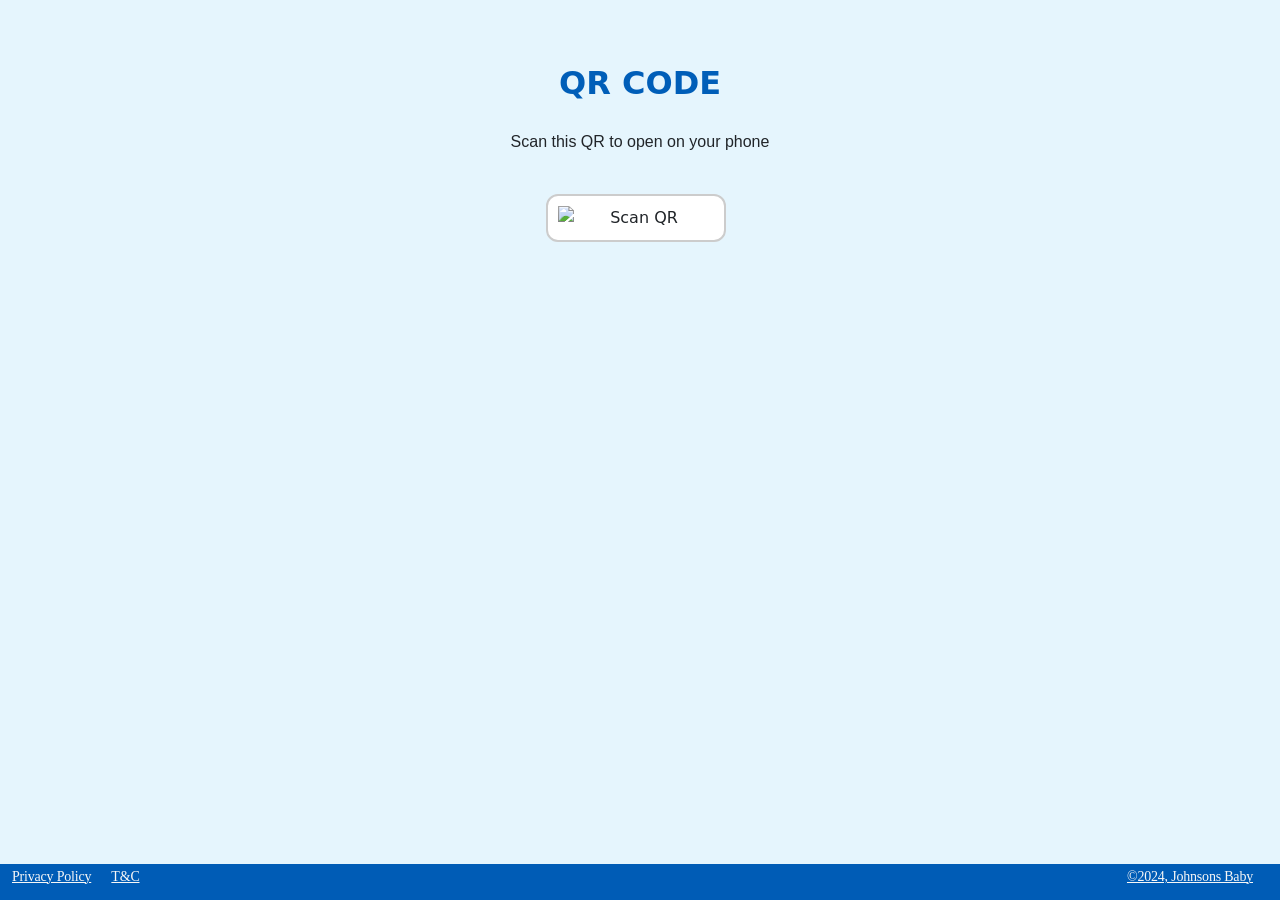
==== index.html @ 338d52ff "Initial commit" ====
<!DOCTYPE html>
<html lang="en">

<head>
    <meta charset="UTF-8">
    <meta name="viewport"
        content="width=device-width, initial-scale=1.0, minimum-scale=1.0, maximum-scale=1.0, user-scalable=no, viewport-fit=cover">
    <title>My Lulla By</title>

    <link href="https://cdn.jsdelivr.net/npm/bootstrap@5.3.8/dist/css/bootstrap.min.css" rel="stylesheet"
        integrity="sha384-sRIl4kxILFvY47J16cr9ZwB07vP4J8+LH7qKQnuqkuIAvNWLzeN8tE5YBujZqJLB" crossorigin="anonymous">
    <link rel="stylesheet" href="https://cdnjs.cloudflare.com/ajax/libs/font-awesome/7.0.1/css/all.min.css"
        integrity="sha512-2SwdPD6INVrV/lHTZbO2nodKhrnDdJK9/kg2XD1r9uGqPo1cUbujc+IYdlYdEErWNu69gVcYgdxlmVmzTWnetw=="
        crossorigin="anonymous" referrerpolicy="no-referrer" />
    <link rel="stylesheet" href="style.css">
    <link rel="stylesheet" href="media.css">
</head>

<body>

    <section class="qr common-section">
        <!-- QR code section (only visible on desktop) -->



        <div class="terms-container">
            <h2 class="qr-h2">QR CODE</h2>

            <div class="qr-section">
                <h3>Scan this QR to open on your phone</h3>
                <div class="qr-img">
                    <img src="https://api.qrserver.com/v1/create-qr-code/?size=180x180&data=https://ritikyadav7830.github.io/my-lullaby/"
                        alt="Scan QR" id="qrCode">
                </div>
            </div>

        </div>


    </section>

    <section class="home-Page common-section ">
        <div class="main-container" id="content">

            <div class="image-container">
                <div class="cloud-image1">
                    <img src="assists/svg/Vector.svg" alt="">
                </div>
                <div class="cloud-image2">
                    <img src="assists/svg/Vector.svg">
                </div>
                <div class="cloud-image3">
                    <img src="assists/svg/Vector.svg">
                </div>
                <div class="Isolation-img">
                    <img src="assists/images/Isolation_Mode.png" alt="">
                </div>

                <div class="logo-bx">
                    <img src="./assists/images/image9.png" alt="">
                </div>


                <div class="text-bx">
                    <p class="ai-text">Create your little one's very own lullaby!
                        <br>Sung With Love, <img src="https://mylullaby.ai/assets/images/ai.png" alt="">
                    </p>


                    <button class="start-btn" id="startBtn">
                        Start
                        <i class="fa-solid fa-arrow-right"></i>
                    </button>
                </div>
    </section>

    <section class="SignIn-Page  common-section d-none">
        <div class="color">
            <div class="signIn-container">

                <div class="Logo-container">
                    <button class="SignIn-arrow" id="left-arrow"><i class="fa-solid fa-arrow-left"></i></button>
                    <div class="logo">
                        <img src="assists/images/image8.png" alt="">
                    </div>
                    <span></span>
                </div>

                <div class="signIn-info">
                    <p>Tell Us About You</p>
                </div>





                <div class="form">
                    <form id="formDetails">
                        <div class="form-group">
                            <label for="name">Your Name <sup style="color: red;">*</sup></label>
                            <input type="text" id="name">
                        </div>
                        <div class="form-group">
                            <label for="mobile">Mobile Number <sup style="color: red;">*</sup></label>
                            <input type="number" id="mobile">
                            <div class="hidden-div">
                                <p>enter a valid 10 digit number</p>
                            </div>
                        </div>
                        <div class="condition">
                            <input type="checkbox" id="agree">
                            <label for="agree">
                                I agree to <span>terms & conditions</span>
                            </label>
                        </div>

                        <div class="hidden-div2">
                            <p>All values are necessary!</p>
                        </div>

                        <button type="submit" class="start-button" id="startBtn">
                            Start
                            <i class="fa-solid fa-arrow-right"></i>
                        </button>
                    </form>
                </div>


                <div class="hearts">
                    <img src="assists/images/Hearts.png" alt="">
                </div>

            </div>


        </div>
    </section>


    <section class="select-baby-section common-section d-none">
        <div class="color">
            <div class="signIn-container">

                <div class="Logo-container">
                    <button class="baby-Arrow" id="left-arrow"><i class="fa-solid fa-arrow-left"></i></button>
                    <div class="logo">
                        <img src="assists/images/image8.png" alt="">
                    </div>
                    <div></div>
                </div>

                <div class="baby-info">
                    <p>Introduce us to your little one</p>
                </div>


                <div class="form">
                    <form id="BabyformDetails">
                        <div class="form-group">
                            <label for="BabyName">Name of the Baby <sup style="color: red;">*</sup></label>

                            <div class="input-wrapper">
                                <input type="text" id="BabyName" maxlength="8">
                                <span id="charCount" class="char-count">0 / 8</span>
                                <div>
                                    <p class="Hidden-Baby-Name">Please enter your baby's name.</p>
                                </div>
                            </div>

                            <div class="hidden-baby-div">
                                <p>use baby’s nickname incase name exceeds character limit</p>
                            </div>
                        </div>



                        <div>
                            <p>Choose a teddy</p>
                            <div class="teddy-grid">

                                <div class="teddy-item">
                                    <img id="Teddy1" src="./assists/images/teddy1.png" alt="">
                                    <div class="blue-Arrow ">
                                        <img src="assists/images/blue.png" alt="">
                                    </div>
                                </div>
                                <div class="teddy-item">
                                    <img id="Teddy2" src="./assists/images/teddy2.png" alt="">
                                    <div class="pink-Arrow">
                                        <img src="assists/images/pink.png" alt="">
                                    </div>
                                </div>
                            </div>




                        </div>
                        <div class="baby-name">
                            <p>Please enter your baby\'s name.</p>
                        </div>
                        <div class="Teddy-selection-validation">
                            <p>Please select a teddy before continuing.</p>
                        </div>

                        <button type="submit" class="start-button">
                            Start
                            <i class="fa-solid fa-arrow-right"></i>
                        </button>
                    </form>
                </div>


                <div class="hearts">
                    <img src="assists/images/Hearts.png" alt="">
                </div>

            </div>


        </div>
    </section>


    <section class="Pick-a-lulls-by common-section d-none">
        <div class="color">
            <div class="choice-container">

                <div class="Logo-container">
                    <button class="choice-Arrow" id="left-arrow"><i class="fa-solid fa-arrow-left"></i></button>
                    <div class="logo">
                        <img src="assists/images/image8.png" alt="">
                    </div>
                    <div></div>
                </div>

                <div class="choice-info">
                    <p>Pick A Lullaby That Your Baby Will Love</p>
                </div>


                <form action="#" id="choice-form">
                    <div class="choice-grid">

                        <div class="choice-item">
                            <img id="choice1" src="./assists/images/choice1.png" alt="">
                            <div class="Pink-Arrow">
                                <img src="assists/images/pink.png" alt="">
                            </div>
                        </div>
                        <div class="choice-item">
                            <img id="choice2" src="./assists/images/choice2.png" alt="">
                            <div class="skyBlue-Arrow">
                                <img src="assists/images/skyblue.png" alt="">
                            </div>
                        </div>
                        <div class="choice-item">
                            <img id="choice3" src="./assists/images/choice3.png" alt="">
                            <div class="Blue-Arrow">
                                <img src="assists/images/blue.png" alt="">
                            </div>
                        </div>
                        <div class="choice-item">
                            <img id="choice4" src="./assists/images/choice4.png" alt="">
                            <div class="yellow-Arrow">
                                <img src="assists/images/yellow.png" alt="">
                            </div>
                        </div>
                    </div>



                    <div class="choice-box">
                        <p>Please select any box before continuing.</p>
                    </div>


                    <button type="submit" class="start-button" id="choice-btn">
                        Start
                        <i class="fa-solid fa-arrow-right"></i>
                    </button>
                </form>


            </div>

        </div>


        <div class="choice-hearts">
            <img src="assists/images/Hearts.png" alt="">
        </div>

    </section>


    <section class="Privacy-Policy common-section d-none">

        <div class="privacy-container">
            <button class="Privacy-arrow" id="left-arrow"><i class="fa-solid fa-arrow-left"></i></button>
            <h2>Privacy Policy</h2>

            <div class="pera1">
                <h3>Last updated: June 2019</h3>
                <p>JNTL Consumer Health (India) Private Limited cares about your privacy and wants you to be familiar
                    with how we collect, use, and disclose information. This Privacy Policy describes our practices in
                    connection with information that we or our service providers collect through the website or
                    application (hereinafter the “Service”) operated and controlled by us from which you are accessing
                    this Privacy Policy. By providing personal information to us or by using the Service, you
                    acknowledge that you have read and understand this Privacy Policy.</p>
            </div>


            <div class="pera2">
                <h3>INFORMATION COLLECTION</h3>
                <p>We may ask you to submit personal information in order for you to benefit from certain features (such
                    as newsletter subscriptions, tips/pointers, or order processing) or to participate in a particular
                    activity (such as sweepstakes or other promotions).  You will be informed what information is
                    required and what information is optional.
                </p>

                <p>
                    We may combine the information you submit with other information we have collected from you, whether
                    on or offline, including, for example, your purchase history.  We may also combine it with
                    information we receive about you from other sources, such as other JNTL Consumer Health (India)
                    Private Limited associates, publicly available information sources (including information from your
                    publicly available social media profiles), and other third-party information providers.
                </p>

                <p>
                    If you submit any personal information relating to another individual to us, you represent that you
                    have the authority to do so and to permit us to use the information in accordance with this Privacy
                    Policy.</p>
            </div>

        </div>

    </section>


    <section class="Terms-Conditions common-section d-none">
        <div class="terms-container">
            <button class="Terms-arrow" id="left-arrow"><i class="fa-solid fa-arrow-left"></i></button>
            <h2>Terms & Conditions</h2>

            <div class="pera">
                <ol type="1">
                    <li>The contest is valid for 3 months between 1st Sept 2017 – 30th Nov 2017 </li>

                    <li> Only 1 entry allowed per consumer for the contest (via a unique mobile #)</li>
                    <li> Only complete entries with appropriate slogan (no gibberish) & picture (kid with shampoo pack)
                        uploaded
                        will be considered as valid entries. </li>
                    <li> 50 consumers win a ‘Disney Frozen bath towel’ on daily basis for the contest period.

                    </li>
                    <li> 3 lucky winners win a chance to experience the magic of Disney Frozen in Hong Kong**.</li>
                    <ol type="a" class="ol">
                        <li> Date options for travel: 26th – 28th Jan or 9th – 11th Feb 2018 </li>
                        <li>
                            The trip to include the following for 1 kid (3-11 years) & 2 accompanying parents/
                            guardians:
                            Air
                            tickets – to & fro from Hong Kong, Taxi – to & fro all through the 3 days, 2 Nights stay at
                            Hotel,
                            meals (at Hotel) / meal vouchers (in Disneyland), Standard 1-day Disneyland park tickets**
                        </li>
                    </ol>
                    </li>
                    <li>The winners will be chosen for both above in the following procedure:
                        <ol type="1" class="ol2">
                            <li>Appropriate slogans/ pictures to be filtered for (blanks/ inappropriate slogans to be
                                filtered)
                            </li>
                            <li> All appropriate slogans to be chronologically arranged </li>
                            <li> Random selection from appropriate slogans via random.org number generator</li>
                        </ol>
                    </li>
                    <li>The contest applies to all within the geographical jurisdiction of India only. The offer is open
                        to
                        residents of India, except employees of JNTL Consumer Health (India) Private Limited
                        (“Organiser”),
                        its
                        agents and distributors and their immediate families.</li>
                    <li>The decision of the Organizer will be final and binding and no claim of whatsoever nature will
                        be
                        entertained </li>
                    <li> Participants shall be informed of further steps if any, to be complied before receipt of
                        prize. 
                    </li>
                </ol>
            </div>

        </div>



    </section>


    <section class="Complete common-section d-none">
        <div class="complete-container">
            <div class="logo-container">
                <div class="complete-logo">
                    <img src="assists/images/complete.png" alt="">
                </div>

                <div class="logo">
                    <img src="assists/images/image9.png" alt="">
                </div>
                <div class="completeHearts">
                    <img src="assists/images/completeHearts.png" alt="">
                </div>
            </div>

            <div class="video">
                <div class="video-container">
                    <img src="assists/images/twinkleThumbnail.jpg" alt="" class="thumbnail">
                    <div class="play-img">
                        <div class="start-img">
                        <img src="assists/images/start.png" alt="">
                        </div>
                    </div>
                    <video class="main-video" controls style="display: none;">
                        <source src="assists/video/video1.mp4" type="video/mp4">
                        Your browser does not support the video tag.
                    </video>


                    <div class="buttons">
                        <div class="btns">
                            <button type="submit" class="download-button">
                                Download
                                <i class="fa-solid fa-arrow-down"></i>
                            </button>

                            <button type="submit" class="share-button">
                                Share Link
                                <i class="fa-solid fa-share-nodes"></i>
                            </button>
                        </div>
                        <div class="text">
                            <p>Loved creating? Create another</p>
                        </div>
                    </div>
                </div>

            </div>


        </div>


    </section>

    <section class="footer-section">
        <div class="footer d-flex justify-content-between ">
            <div class="">
                <span id="Home-Privacy-Policy">Privacy Policy</span>
                <span id="Terms-Conditions">T&C</span>
            </div>
            <div>
                <span>©2024, Johnsons Baby</span>
            </div>
        </div>
        </div>
    </section>
    <script src="https://cdn.jsdelivr.net/npm/bootstrap@5.3.8/dist/js/bootstrap.bundle.min.js"
        integrity="sha384-FKyoEForCGlyvwx9Hj09JcYn3nv7wiPVlz7YYwJrWVcXK/BmnVDxM+D2scQbITxI"
        crossorigin="anonymous"></script>
    <script src="app.js"></script>
</body>


</html>
---- style.css ----
* {
    margin: 0;
    padding: 0;
}

.main-container {
    position: absolute;
    top: 0;
    left: 0;
    width: 100%;
    height: 96%;
    background-color: #8FC9E9 !important;
}

.image-container {
    position: relative;
    width: 100%;
    height: 100%;
    background: url("./assists/images/drop_stars.png");
    background-repeat: no-repeat;
    background-size: cover;
    background-position: center center;
}

.text-container {
    position: relative;
    width: 100%;
    height: 100%;
    display: flex;
    flex-wrap: wrap;
    justify-content: center;
    align-items: center;
    flex-direction: column;
    padding: 0 5%;
    box-sizing: border-box;
}

.cloud-image1 {
    position: absolute;
    width: 33%;
    max-width: 200px;
    height: 10%;
    left: 2%;
    top: 30%;
    color: #BDE6FA;
}

.cloud-image1 img {
    display: block;
    width: 100%;
}

.cloud-image2 {
    position: absolute;
    width: 30%;
    max-width: 200px;
    height: 15%;
    top: 20%;
    right: 25%;
    color: #BDE6FA;
}


.cloud-image2 img {
    display: block;
    width: 100%;
}

.cloud-image3 {
    position: absolute;
    width: 30%;
    max-width: 200px;
    height: 15%;
    top: 30%;
    right: 2%;
    color: #BDE6FA;
}

.cloud-image3 img {
    display: block;
    width: 100%;
}

.logo-bx {
    position: absolute;
    left: 50%;
    top: 50%;
    transform: translate(-50%, -50%);
    width: 50%;
    box-sizing: border-box;
}

.logo-bx img {
    width: 100%;
}


.text-bx {
    position: absolute;
    left: 50%;
    top: 70%;
    transform: translate(-50%, -50%);
    width: 80%;
    text-align: center;
    box-sizing: border-box;
}


.text-bx p {
    font-weight: 700;
    color: #E5F5FD;
    margin-top: 5px;
}


.start-btn {
    border: none;
    outline: none;
    background: #ee3970;
    border-radius: 30px;
    color: #f7f7f7;
    font-size: 1em;
    width: 100px;
    height: 45px;
    font-weight: 500;
    font-family: "Johnsons Baby";
    cursor: pointer;
}

.start-btn img {
    color: white;
}

.Isolation-img {
    position: absolute;
    bottom: -1%;
    left: 50%;
    width: 30%;
    max-width: 150px;
    z-index: 1;
}

.Isolation-img img {
    display: block;
    width: 100%;
}

.footer {
    Width: 100%;
    padding: 0 12px;
    Height: 4%;
    position: fixed;
    bottom: 0;
    z-index: 2;
    background-color: #005CB6 !important;
    box-sizing: border-box;
}


.footer div span {
    font-family: Johnsons Baby;
    color: #F7F7F7;
    font-weight: 400;
    font-style: Regular;
    font-size: 14px;
    line-height: 11px;
    letter-spacing: -0.2px;
    text-align: center;
    text-decoration: underline;
    text-decoration-style: solid;
    text-decoration-thickness: 0%;
    margin-right: 15px;
}

/* Sign In page css */

.color {
    margin: 0;
    padding: 0;
    width: 100%;
    height: 96vh;
    background-color: #8FC9E9 !important;
    position: relative;
}

.signIn-container {
    position: relative;
    background-color: #E5F5FD;
    border-bottom-left-radius: 25%;
    border-bottom-right-radius: 25%;
    width: 100%;
    height: 80%;

}

.Logo-container {
    display: flex;
    gap: 20px;
    justify-content: space-between;
    align-items: start;
    margin: 0rem 2rem;
    padding: 2rem 0 0 0;
}

#left-arrow {
    border: 2px solid transparent;
    color: #005EB7;
    background-color: #E5F5FD;
    margin-top: 2rem;
}

/* .SignIn-arrow {
     border: 2px solid transparent;
    color: #005EB7;
    background-color: #E5F5FD;
    margin-top: 2rem;
}
.baby-Arrow {
    border: 2px solid transparent;
    color: #005EB7;
    background-color: #E5F5FD;
    margin-top: 2rem;
} */


.logo {
    width: 30%;
    height: 20%;
    max-width: 150px;
}

.logo img {
    display: block;
    width: 100%;
}

.signIn-info p {
    font-family: Johnsons Baby;
    font-weight: 700;
    margin-top: 2rem;
    color: #005EB8;
    font-size: 30px;
    line-height: 22px;
    text-align: center;
    text-transform: capitalize;
}


.form {
    max-width: 350px;
    margin: 4rem auto 0 auto;
}

form {
    display: flex;
    flex-direction: column;
    gap: 1rem;
}

.BabyformDetails {
    width: 80%;
}

.Hidden-Baby-Name {
    display: none;
}

.form-group {
    display: flex;
    flex-direction: column;
}

label {
    font-weight: 500;
    margin-bottom: 0.3rem;
}

input[type="text"] {
    border: 1.5px solid #ccc;
    border-radius: 5px;
    padding: 8px;
    outline: none;
    width: 100%;
    box-sizing: border-box;
}

input[type="number"] {
    border: 1.5px solid #ccc;
    border-radius: 5px;
    padding: 8px;
    outline: none;
    width: 100%;
    box-sizing: border-box;
}

input[type="number"]:focus {
    border-color: #005EB7;
}

.hidden-div {
    color: red;
    display: none;
}

.hidden-div2 {
    color: red;
    display: none;
}

.hidden-div3 {
    color: red;
    display: none;
}

.baby-name {
    color: rgb(175, 175, 23);
    display: none;
}

.Teddy-selection-validation {
    color: red;
    display: none;
}

.choice-box {
    color: red;
    display: none;
    text-align: center;
}

.condition {
    display: flex;
    align-items: center;
    gap: 0.5rem;
    margin-top: 1rem;
    font-size: 0.95rem;
    max-width: 350px;
}

.condition span {
    color: #005EB7;
    cursor: pointer;
    text-decoration: underline;
}

.start-button {
    background-color: #EE3970;
    color: white;
    width: fit-content;
    padding: 10px 25px;
    margin: 4rem auto 2rem auto;
    box-sizing: border-box;
    border-radius: 20px;
    display: flex;
    justify-content: center;
    align-items: center;
    gap: 10px;
    border: none;
}


.hearts {
    position: absolute;
    bottom: -12%;
    left: 1%;
    width: 30%;
    max-width: 150px;
    z-index: 1;
}

.hearts img {
    display: block;
    width: 100%;
}


.baby-info p {
    font-family: Johnsons Baby;
    font-weight: 700;
    margin-top: 2rem;
    color: #005EB8;
    font-size: 22px;
    line-height: 22px;
    text-align: center;
    text-transform: capitalize;
}

.Teddy-info p {
    font-family: Johnsons Baby;
    font-weight: 400;
    font-style: Regular;
    font-size: 12.55px;
    line-height: 100%;
    letter-spacing: 0%;
    vertical-align: middle;
    text-transform: capitalize;

}

.teddy-grid {
    position: relative;
    /* margin: 1.2rem auto 0 auto; */
    width: 100%;
    height: 20%;
    display: grid;
    grid-template-columns: 49% 49%;
    justify-content: space-between;
}

.teddy-item {
    position: relative;
    width: 100%;
    padding: 5%;
    box-sizing: border-box;
    background-color: #81CBE9;
}

.teddy-item:nth-child(2) {
    background-color: #F7A3BB;
}

.teddy-item img {
    display: block;
    width: 100%;
}

#BabyName {
    border: 1.5px solid #ccc;
    border-radius: 5px;
    padding: 10px 8px !important;
    outline: none;
    width: 100%;
    box-sizing: border-box;
}

.hidden-baby-div {
    display: none;
    color: #BE9C1C;
}

.home-Page {
    display: block;
}




.input-wrapper {
    position: relative;
    display: inline-block;
    width: 100%;
}

.input-wrapper input {
    width: 100%;
    padding-right: 50px;
    box-sizing: border-box;
}

.char-count {
    position: absolute;
    right: 4%;
    top: 65%;
    transform: translateY(-50%);
    font-size: 0.9rem;
    color: gray;
    pointer-events: none;
}


.blue-Arrow {
    display: none;
    width: 100.52129px;
    height: 89.52129px;
    top: 20%;
    left: 19%;
    opacity: 1;
    position: absolute;
}

.Blue-Arrow {
    display: none;
    width: 90.52129px;
    height: 89.52129px;
    top: 23%;
    left: 23%;
    opacity: 1;
    position: absolute;
}

.skyBlue-Arrow {
    display: none;
    width: 90.52129px;
    height: 89.52129px;
    top: 23%;
    left: 23%;
    opacity: 1;
    position: absolute;
}

.yellow-Arrow {
    display: none;
    width: 90.52129px;
    height: 89.52129px;
    top: 23%;
    left: 23%;
    opacity: 1;
    position: absolute;
}

.pink-Arrow {
    display: none;
    width: 100.52129px;
    height: 89.52129px;
    top: 20%;
    left: 19%;
    opacity: 1;
    position: absolute;
}

.Pink-Arrow {
    display: none;
    width: 90.52129px;
    height: 89.52129px;
    top: 23%;
    left: 23%;
    opacity: 1;
    position: absolute;
}



.choice-container {
    position: relative;
    background-color: #E5F5FD;
    border-bottom-left-radius: 25%;
    border-bottom-right-radius: 25%;
    width: 100%;
    height: 85%;
}


.choice-grid {
    position: relative;
    margin: auto;
    width: 80%;
    height: 50%;
    display: grid;
    grid-template-columns: 49% 49%;
    justify-content: space-evenly;
    align-content: center;
}

.choice-item {
    position: relative;
    width: 100%;
    padding: 5%;
    box-sizing: border-box;
}



.choice-item img {
    display: block;
    width: 100%;
}

.choice-info {
    font-family: Johnsons Baby;
    font-weight: 700;
    margin-top: 2rem;
    color: #005EB8;
    font-size: 16px;
    line-height: 22px;
    text-align: center;
    text-transform: capitalize;
}

.choice-hearts {
    position: absolute;
    bottom: 9%;
    left: 0%;
    width: 30%;
    max-width: 150px;
    z-index: 1;
}



#choice-btn {
    background-color: #EE3970;
    color: white;
    width: fit-content;
    padding: 13px 39px;
    border: none;
    margin: 2rem auto 2rem auto;
    box-sizing: border-box;
    border-radius: 20px;
    display: flex;
    justify-content: center;
    align-items: center;
    gap: 10px;
}

.Privacy-Policy {
    /* display: none; */
    width: fit-content;
    cursor: pointer;
}

.privacy-container {
    width: 100vw;
    height: 97vh;
    background-color: #E5F5FD !important;
    overflow: auto;
}

.privacy-container button {
    margin: 3rem 0px 0 1rem;
}

.privacy-container h2 {
    text-align: center;
    color: #005EB8;
    font-size: 22px;
    font-weight: bold;
    margin-bottom: 0;
}

.pera1 {
    padding: 1rem 1.5rem;
    text-align: justify;
    text-justify: inter-word;
    line-height: 1.2;
    box-sizing: border-box;
}

.pera1 p {
    margin-bottom: 0;
}

.pera1 h3 {
    color: #005EB8;
    font-size: 18px;
    font-weight: bold;
}

.pera2 {
    padding: 0rem 1.5rem;
    text-align: justify;
    text-justify: inter-word;
    box-sizing: border-box;
}

.pera2 h3 {
    color: #005EB8;
    font-size: 18px;
    font-weight: bold;
}

.pera2 p {
    line-height: 1.1;
}

.privacy-footer {
    Width: 100%;
    padding: 0 12px;
    Height: 4vh;
    z-index: 2;
    box-sizing: border-box;
    background-color: #005CB6 !important;
    position: fixed;
    bottom: 0;
    left: 0;
}

.privacy-footer div span {
    font-family: Johnsons Baby;
    color: #F7F7F7;
    font-weight: 400;
    font-style: Regular;
    font-size: 14px;
    line-height: 11px;
    letter-spacing: -0.2px;
    text-align: center;
    text-decoration: underline;
    text-decoration-style: solid;
    text-decoration-thickness: 0%;
    margin-right: 15px;
}



.terms-container {
    width: 100vw;
    height: 96vh;
    background-color: #E5F5FD !important;
    overflow: auto;

}

.terms-container button {
    margin: 1.5rem 0px 0 1rem;
}

.terms-container h2 {
    text-align: center;
    color: #005EB8;
    font-size: 22px;
    font-weight: bold;
    margin-bottom: 0;
}

.pera {
    padding: 0rem 1.2rem;
    text-align: justify;
    text-justify: inter-word;
    box-sizing: border-box;
    line-height: 1.1;
    font-size: 16px;
    color: #000000;
    margin-top: 0.8rem;
}


.terms-container .pera ol,
.terms-container .pera ol li {
    margin: 0;
    padding-left: 1.2em;
    word-wrap: break-word;
}

.complete-container {
    width: 100vw;
    height: 96vh;
    background-color: #4195e9 !important;
}

.logo-container {
    display: flex;
    justify-content: center;
    padding: 3rem 0 0 0;
}


.complete-logo {
    position: absolute;
    width: 100%;
    top: 0;
    max-width: 90%;
}

.complete-logo img {
    display: block;
    width: 100%;
}

.logo img {
    position: relative;
    z-index: 10;
}

.video {
    display: flex;
    justify-content: center;
    align-items: center;
    margin-top: 5rem;
}

.video-container {
       position: absolute;
    top: 50%;
    left: 50%;
    width: 85%;
    transform: translate(-50%, -50%);
    text-align: center;
    box-sizing: border-box;
}

.video-container img {
    display: block;
    width: 100%;
}


.play-img {
      position: fixed;
    /* top: 50%; */
    /* left: 83%; */
    right: -7%;
    bottom: 40%;
    transform: translate(-50%, -50%);
    border: 2px solid white;
    border-radius: 50%;
    background: white;

}

.start-img {
    width: 100%;
        padding: 15px;
}

.start-img  img {
    display: block;
    width: 100%;
}

.main-video {
  width: 100%;
  height: auto;
}

section {
    display: block;

}

.qr-section {
    display: none;
    text-align: center;
    margin: 30px 0 0 0;
    display: flex;
    flex-direction: column;
    justify-content: center;
    align-items: center;

}

.qr-img {
    margin-left: 7rem;
    margin-top: 2rem;
    width: 100%;
    max-width: 300px;
    height: 50%;
}

.qr-img img {
    display: block;
    width: 60%;
    border: 2px solid #ccc;
    border-radius: 12px;
    padding: 10px;
    background: #fff;
    height: auto;
}

.qr-section h3 {
    font-family: sans-serif;
    margin-bottom: 10px;
    font-size: 16px;
}

.qr-h2 {
    padding-top: 4rem;
    font-size: 2rem !important;
}

.buttons {
    display: flex;
    flex-direction: column;
    align-items: center;
    width: 100%;
    gap: 1rem;
    margin: 3rem auto 0 auto;
}

.btns {
    display: flex;
    gap: 1rem;
}

.download-button {
    position: relative;
    background-color: #EE3970;
    width: fit-content;
    border: none;
    padding: 12px 32px;
    margin: 30px 0 0 0;
    box-sizing: border-box;
    border-radius: 20px;
    display: flex;
    gap: 0.5rem;
    color: white;
    justify-content: center;
    align-items: center;
}

.share-button {
    position: relative;
    background-color: #FFFFFF;
    width: fit-content;
    border: none;
    padding: 12px 32px;
    margin: 30px 0 0 0;
    box-sizing: border-box;
    border-radius: 20px;
    font-weight: bold;
    display: flex;
    gap: 0.5rem;
    color: #005EB8;
    justify-content: center;
    align-items: center;
}

.text p {
    color: #F7F7F7;
}

.completeHearts {
    position: absolute;
    width: 15%;
    height: 15%;
    top: 18%;
    left: 13%;
}

.completeHearts img {
    display: block;
    width: 100%;
}
---- media.css ----
@media (min-width: 340px) and (max-width: 380px) {
    .form {
        max-width: 100%;
        margin: 2rem auto 0 auto;
        display: flex;
        justify-content: center;
        align-items: center;
    }

    form {
        display: flex;
        flex-direction: column;
        gap: 1rem;
        margin: auto;
        width: 80%;
    }

    .form-group {
        display: flex;
        flex-direction: column;
    }

    .condition {
        margin-top: 0rem;
        max-width: 100%;
    }


    input[type="text"] {
        border: 1.5px solid #ccc;
        border-radius: 5px;
        padding: 4px 17px;
        outline: none;
        width: 100%;
        box-sizing: border-box;
    }

    input[type="number"] {
        border: 1.5px solid #ccc;
        border-radius: 5px;
        padding: 4px 17px;
        outline: none;
        width: 100%;
        box-sizing: border-box;
    }

    .start-button {
        margin: 2rem auto 2rem auto;
        gap: 10px;
    }


    .blue-Arrow {
        width: 86.52129px;
        height: 89.52129px;
        top: 22%;
        left: 21%;
        opacity: 1;
        position: absolute;
    }

    .pink-Arrow {
        width: 86.52129px;
        height: 89.52129px;
        top: 22%;
        left: 21%;
        opacity: 1;
        position: absolute;
    }

    .Pink-Arrow {
        display: none;
        width: 70.52129px;
        height: 89.52129px;
        top: 23%;
        left: 22%;
        opacity: 1;
        position: absolute;
    }

    .skyBlue-Arrow {
        display: none;
        width: 70.52129px;
        height: 89.52129px;
        top: 23%;
        left: 22%;
        opacity: 1;
        position: absolute;
    }

    .Blue-Arrow {
        display: none;
        width: 70.52129px;
        height: 89.52129px;
        top: 23%;
        left: 22%;
        opacity: 1;
        position: absolute;
    }

    .yellow-Arrow {
        display: none;
        width: 70.52129px;
        height: 89.52129px;
        top: 23%;
        left: 22%;
        opacity: 1;
        position: absolute;
    }

    .video {
        display: flex;
        justify-content: center;
        align-items: center;
        margin-top: 2rem;
    }

    .video-container {
           position: absolute;
    top: 50%;
    left: 50%;
    width: 85%;
    transform: translate(-50%, -50%);
    text-align: center;
    box-sizing: border-box;
    }

    .download-button {
        padding: 5px 11px;
    }
    .share-button {
        padding: 5px 11px;
    }

    .buttons {
        margin: 0;
    }

}

/* Tablet devices ke liye media query */
@media only screen and (min-width: 768px) and (max-width: 1024px) {
 .video-container {
    width: 55%;
}
}
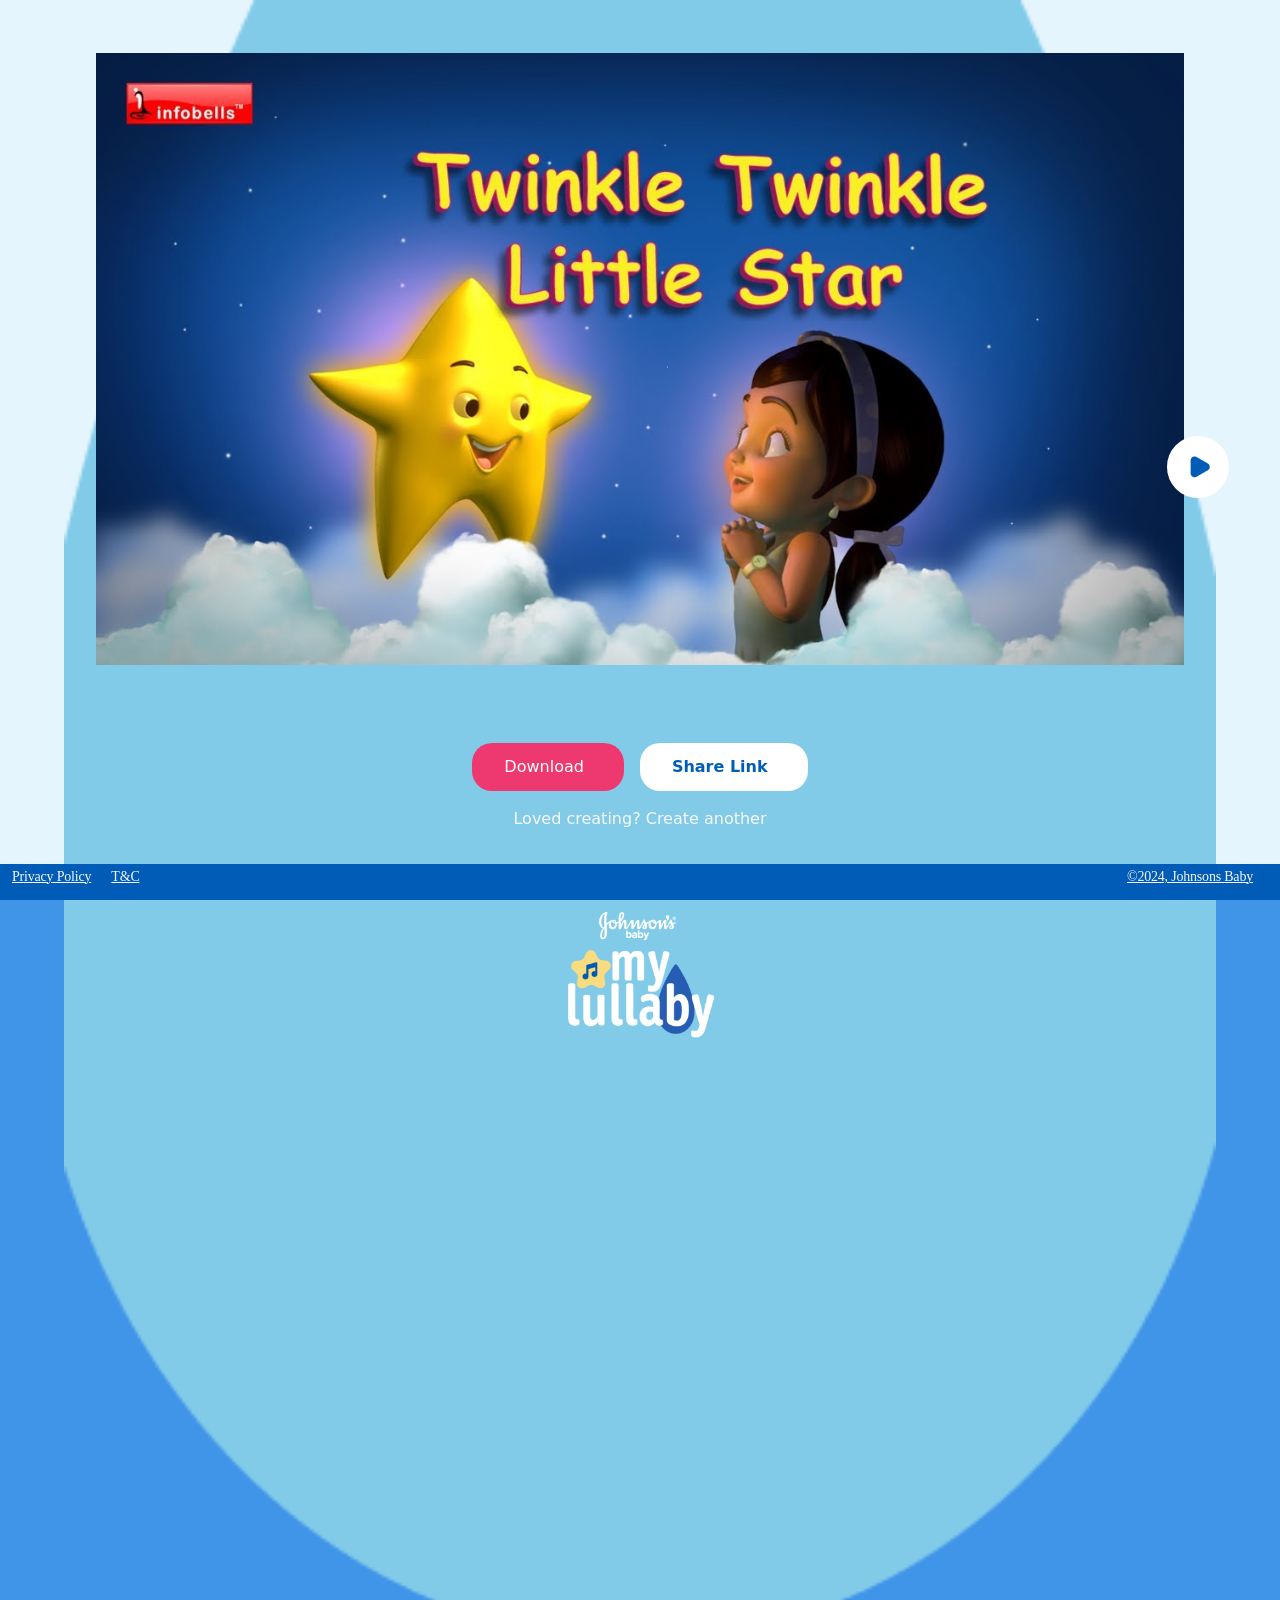
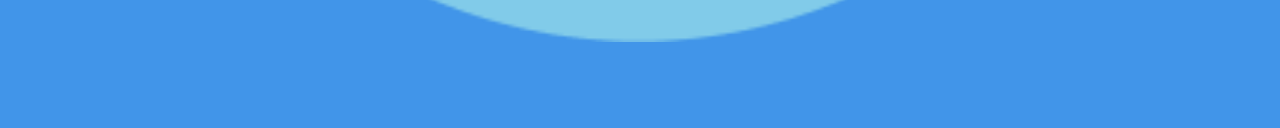
==== commit 63ad3f7d: "Update index.html" ====
--- a/index.html
+++ b/index.html
@@ -39,7 +39,7 @@
 
     </section>
 
-    <section class="home-Page common-section ">
+    <section class="home-Page common-section d-none">
         <div class="main-container" id="content">
 
             <div class="image-container">
@@ -203,7 +203,7 @@
                             <p>Please select a teddy before continuing.</p>
                         </div>
 
-                        <button type="submit" class="start-button">
+                        <button type="submit" class="start-button" id="baby-btn">
                             Start
                             <i class="fa-solid fa-arrow-right"></i>
                         </button>
@@ -398,7 +398,7 @@
     </section>
 
 
-    <section class="Complete common-section d-none">
+    <section class="Complete common-section ">
         <div class="complete-container">
             <div class="logo-container">
                 <div class="complete-logo">
@@ -443,7 +443,11 @@
                             <p>Loved creating? Create another</p>
                         </div>
                     </div>
-                </div>
+                    
+                </div>
+                <div class="home-btn">
+                        <button id="home-btn"><i class="fa-solid fa-house"></i> Home</button>
+                    </div>
 
             </div>
 
@@ -456,7 +460,7 @@
     <section class="footer-section">
         <div class="footer d-flex justify-content-between ">
             <div class="">
-                <span id="Home-Privacy-Policy">Privacy Policy</span>
+                <span id="Privacy-Policy">Privacy Policy</span>
                 <span id="Terms-Conditions">T&C</span>
             </div>
             <div>
@@ -472,4 +476,4 @@
 </body>
 
 
-</html>+</html>
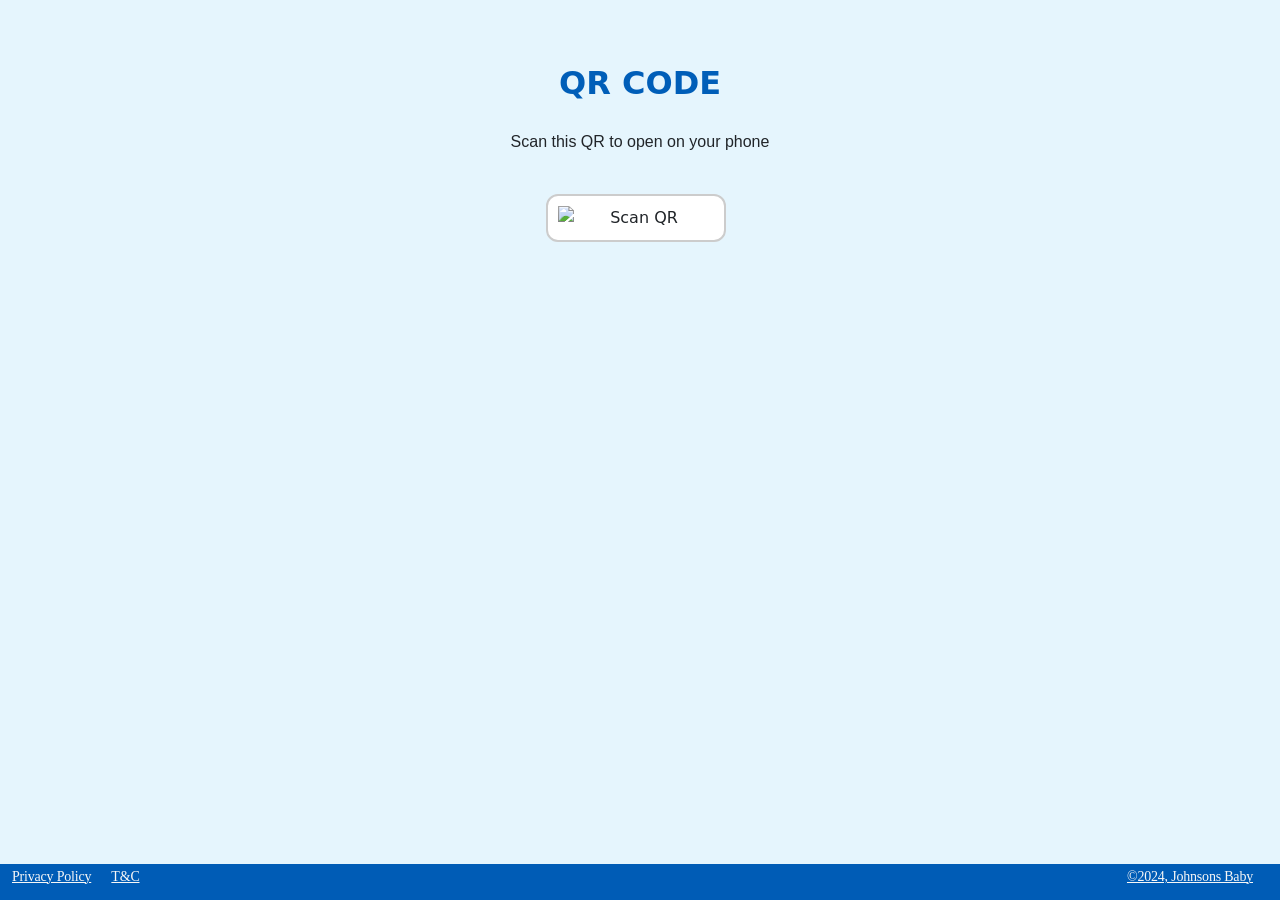
==== commit afb4dcc6: "Update index.html" ====
--- a/index.html
+++ b/index.html
@@ -39,7 +39,7 @@
 
     </section>
 
-    <section class="home-Page common-section d-none">
+    <section class="home-Page common-section ">
         <div class="main-container" id="content">
 
             <div class="image-container">
@@ -398,7 +398,7 @@
     </section>
 
 
-    <section class="Complete common-section ">
+    <section class="Complete common-section d-none">
         <div class="complete-container">
             <div class="logo-container">
                 <div class="complete-logo">
--- a/style.css
+++ b/style.css
@@ -8,7 +8,7 @@
     top: 0;
     left: 0;
     width: 100%;
-    height: 96%;
+    height: 96vh;
     background-color: #8FC9E9 !important;
 }
 
@@ -148,7 +148,7 @@
 .footer {
     Width: 100%;
     padding: 0 12px;
-    Height: 4%;
+    Height: 4vh;
     position: fixed;
     bottom: 0;
     z-index: 2;
@@ -181,6 +181,7 @@
     height: 96vh;
     background-color: #8FC9E9 !important;
     position: relative;
+    overflow: auto;
 }
 
 .signIn-container {
@@ -610,7 +611,7 @@
 
 .privacy-container {
     width: 100vw;
-    height: 97vh;
+    height: 96vh;
     background-color: #E5F5FD !important;
     overflow: auto;
 }
@@ -788,7 +789,7 @@
     /* top: 50%; */
     /* left: 83%; */
     right: -7%;
-    bottom: 40%;
+    bottom: 32%;
     transform: translate(-50%, -50%);
     border: 2px solid white;
     border-radius: 50%;
@@ -918,4 +919,29 @@
 .completeHearts img {
     display: block;
     width: 100%;
-}+}
+
+.home-btn {
+    width: 100%;
+    height: 20%;
+     position: absolute;
+    top: 85%;
+    left: 50%;
+    width: 85%;
+    transform: translate(-50%, -50%);
+    text-align: center;
+    box-sizing: border-box;
+}
+.home-btn button{
+    border: none;
+    outline: none;
+    background-color: #FFFFFF;
+    border-radius: 30px;
+     color: #005EB8;
+    font-size: 1.2rem;
+    height: 45px;
+    font-weight: 500;
+    font-family: "Johnsons Baby";
+    cursor: pointer;
+    width: 80%;
+}
